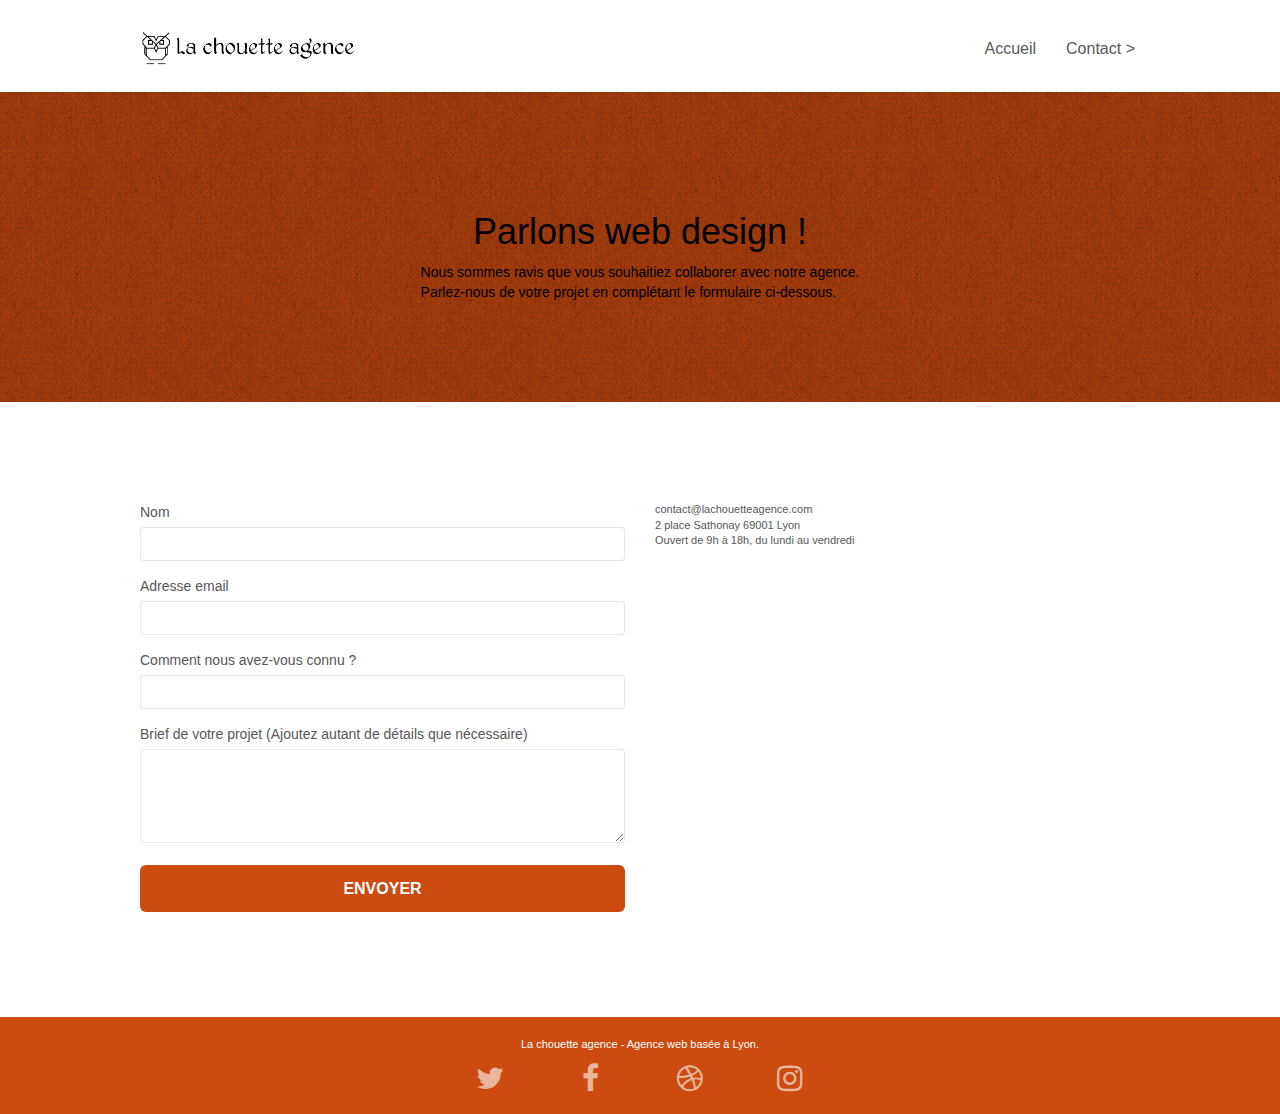
==== contact.html @ 74e4c2cc "first commit" ====
<!DOCTYPE html>
<html lang="fr">

<head>
	<meta charset="utf-8">
	<meta name="description" content="Agence web à paris, stratégie
	web,web design, illustrations, design de site web, site web, web, site internet">
	<meta name="viewport" content="width=device-width, initial-scale=1.0, viewport-fit=cover">
	<link rel="shortcut icon" type="image/png" href="favicon.jpg">

	<link rel="stylesheet" type="text/css" href="./css/bootstrap.min.css">
	<link rel="stylesheet" type="text/css" href="style.css">
	<link rel="stylesheet" type="text/css" href="./css/font-awesome.min.css">
	<link rel="stylesheet" type="text/css" href="./css/et-line.min.css">



	<title>contact</title>


	<!-- Analytics -->

	<!-- Analytics END -->

</head>

<body>
	<!-- Principal conteneur -->
	<div class="page-container">

		<!-- bloc-0 -->
		
			<div class="bloc bgc-white l-bloc " id="bloc-0">
				<div class="container bloc-sm">
					<nav class="navbar row">
						<div class="navbar-header">
							<a class="navbar-brand" href="index.html"><img src="img/la-chouette-agence.webp"
									alt="atlanta web design logo" height="40" /></a>
							<button id="nav-toggle" type="button" class="ui-navbar-toggle navbar-toggle"
								data-toggle="collapse" data-target=".navbar-1">
								<span class="sr-only">Toggle navigation</span><span class="icon-bar"></span><span
									class="icon-bar"></span><span class="icon-bar"></span>
							</button>
						</div>
						<div class="collapse navbar-collapse navbar-1 special-dropdown-nav">
							<ul class="site-navigation nav navbar-nav">
								<li>
									<a href="index.html">Accueil</a>
								</li>

								<li>
									<a href="contact.html">Contact &gt;</a>
								</li>
							</ul>
						</div>
					</nav>
				</div>
			</div>
			<!-- bloc-0 END -->

			<!-- bloc-6 -->
			<div class="bloc bg-dots-bg bg-repeat bgc-atomic-tangerine d-bloc bloc-bg-texture texture-paper"
				id="bloc-6">
				<div class="container bloc-lg">
					<div class="row">
						<div class="col-sm-12">
							<h1 class="color-h1">
								Parlons web design !
							</h1>
							<div class="color-p">
								Nous sommes ravis que vous souhaitiez collaborer avec notre agence.<br>
								Parlez-nous de votre projet en complétant le formulaire ci-dessous.
							</div>
						</div>
					</div>
				</div>
			</div>
			<!-- bloc-6 END -->

			<!-- bloc-7 -->
			<div class="bloc bgc-white l-bloc" id="bloc-7">
				<div class="container bloc-lg">
					<div class="row">
						<div class="col-sm-6">
							<form id="form_1" action="contact.html">
								<div class="form-group">
									<label for="name">
										Nom
									</label>
									<input id="name" class="form-control" required />
								</div>
								<div class="form-group">
									<label for="email">
										Adresse email
									</label>
									<input id="email" class="form-control" type="email" required />
								</div>
								<div class="form-group">
									<label for="input_504">
										Comment nous avez-vous connu ?
									</label>
									<input class="form-control" type="email" required id="input_504" />
								</div>
								<div class="form-group">
									<label for="message">
										Brief de votre projet (Ajoutez autant de détails que nécessaire)<br>
									</label><textarea id="message" class="form-control" rows="4" cols="50"
										required></textarea>
								</div>
								<button class="bloc-button btn btn-lg btn-block cta-hero btn-atomic-tangerine"
									type="submit">
									Envoyer
								</button>
							</form>
						</div>
						<div class="col-sm-6">
							<p>
								contact@lachouetteagence.com<br>2 place Sathonay 69001 Lyon<br>Ouvert de 9h à 18h, du
								lundi au vendredi<br>
							</p>
						</div>
					</div>
				</div>
			</div>
			<!-- bloc-7 END -->

			<!-- ScrollToTop Button -->
			<a class="bloc-button btn btn-d scrollToTop" onclick="scrollToTarget('1')"><span
					class="fa fa-chevron-up"></span></a>
			<!-- ScrollToTop Button END-->
		

		<!-- Footer - bloc-8 -->
		
			<div class="bloc bgc-atomic-tangerine d-bloc" id="bloc-8">
				<div class="container bloc-sm">
					<div class="row">
						<div class="col-sm-12">
							<p class="text-center white">
								La chouette agence - Agence web basée à Lyon.<br>
							</p>
							<div class="row row-no-gutters social">
								<div class="col-sm-3">
									<div class="text-center">
										<a class="social" href="#" aria-label="twitter"><span
												class="fa fa-twitter icon-md"></span></a>
									</div>
								</div>
								<div class="col-sm-3">
									<div class="text-center">
										<a class="social" href="#" aria-label="facebook"><span
												class="fa fa-facebook icon-md"></span></a>
									</div>
								</div>
								<div class="col-sm-3">
									<div class="text-center">
										<a class="social" href="#" aria-label="dribble"><span
												class="fa fa-dribbble icon-md"></span></a>
									</div>
								</div>
								<div class="col-sm-3">
									<div class="text-center">
										<a class="social" href="#" aria-label="instagram"><span
												class="fa fa-instagram icon-md"></span></a>
									</div>
								</div>
							</div>
						</div>
					</div>
				</div>
			</div>
		
		<!-- Footer - bloc-8 END -->

	</div>
	<!-- Principal conteneur END -->

	<script src="./js/jquery-2.1.0.min.js"></script>
	<script src="./js/bootstrap.min.js"></script>
	<script src="./js/blocs.min.js"></script>
	<script src="./js/jqBootstrapValidation.js"></script>
	<script src="./js/formHandler.js"></script>
</body>

</html>
---- style.css ----
body {
  margin: 0;
  padding: 0;
  background: #fff;
  overflow-x: hidden;
  -webkit-font-smoothing: antialiased;
  -moz-osx-font-smoothing: grayscale;
}

a,
button {
  transition: all 0.3s ease-in-out;
}

a:hover {
  text-decoration: none;
  cursor: pointer;
}

#page-loading-blocs-notifaction {
  position: fixed;
  top: 0;
  bottom: 0;
  width: 100%;
  z-index: 100000;
  background: #ffffff url("img/pageload-spinner.gif") no-repeat center center;
}

.bloc {
  width: 100%;
  clear: both;
  background: 50% 50% no-repeat;
  padding: 0 50px;
  -webkit-background-size: cover;
  -moz-background-size: cover;
  -o-background-size: cover;
  background-size: cover;
  position: relative;
}

.bloc .container {
  padding-left: 0;
  padding-right: 0;
}

.bloc-lg {
  padding: 100px 50px;
}

.bloc-md {
  padding: 50px;
}

.bloc-sm {
  padding: 20px 50px;
}

.bg-center,
.bg-l-edge,
.bg-r-edge,
.bg-t-edge,
.bg-b-edge,
.bg-tl-edge,
.bg-bl-edge,
.bg-tr-edge,
.bg-br-edge,
.bg-repeat {
  -webkit-background-size: auto !important;
  -moz-background-size: auto !important;
  -o-background-size: auto !important;
  background-size: auto !important;
}

.bg-repeat {
  background: repeat;
}

.bg-t-edge {
  background: top no-repeat;
}

.bloc-bg-texture::before {
  content: "";
  background-size: 2px 2px;
  position: absolute;
  top: 0;
  bottom: 0;
  left: 0;
  right: 0;
}

.texture-paper::before {
  background: url("img/texture-paper.webp");
  background-size: 280px 280px;
}

.b-parallax {
  background-attachment: fixed;
}

.d-bloc {
  color: rgba(255, 255, 255, 0.7);
}

.d-bloc button:hover {
  color: rgba(255, 255, 255, 0.9);
}

.d-bloc .icon-round,
.d-bloc .icon-square,
.d-bloc .icon-rounded,
.d-bloc .icon-semi-rounded-a,
.d-bloc .icon-semi-rounded-b {
  border-color: rgba(255, 255, 255, 0.9);
}

.d-bloc .divider-h span {
  border-color: rgba(255, 255, 255, 0.2);
}

.d-bloc .a-btn,
.d-bloc .navbar a,
.d-bloc .navbar-brand,
.d-bloc a .icon-sm,
.d-bloc a .icon-md,
.d-bloc a .icon-lg,
.d-bloc a .icon-xl,
.d-bloc h1 a,
.d-bloc h2 a,
.d-bloc h3 a,
.d-bloc h4 a,
.d-bloc h5 a,
.d-bloc h6 a,
.d-bloc p a {
  color: rgba(255, 255, 255, 0.6);
}

.d-bloc .a-btn:hover,
.d-bloc .navbar a:hover,
.d-bloc .navbar-brand:hover,
.d-bloc a:hover .icon-sm,
.d-bloc a:hover .icon-md,
.d-bloc a:hover .icon-lg,
.d-bloc a:hover .icon-xl,
.d-bloc h1 a:hover,
.d-bloc h2 a:hover,
.d-bloc h3 a:hover,
.d-bloc h4 a:hover,
.d-bloc h5 a:hover,
.d-bloc h6 a:hover,
.d-bloc p a:hover {
  color: rgba(255, 255, 255, 1);
}

.d-bloc .navbar-toggle .icon-bar {
  background: rgba(255, 255, 255, 1);
}

.d-bloc .btn-wire,
.d-bloc .btn-wire:hover {
  color: rgba(255, 255, 255, 1);
  border-color: rgba(255, 255, 255, 1);
}

.d-bloc .panel {
  color: rgba(0, 0, 0, 0.5);
}

.d-bloc .panel button:hover {
  color: rgba(0, 0, 0, 0.7);
}

.d-bloc .panel icon {
  border-color: rgba(0, 0, 0, 0.7);
}

.d-bloc .panel .divider-h span {
  border-color: rgba(0, 0, 0, 0.1);
}

.d-bloc .panel .a-btn {
  color: rgba(0, 0, 0, 0.6);
}

.d-bloc .panel .a-btn:hover {
  color: rgba(0, 0, 0, 1);
}

.d-bloc .panel .btn-wire,
.d-bloc .panel .btn-wire:hover {
  color: rgba(0, 0, 0, 0.7);
  border-color: rgba(0, 0, 0, 0.3);
}

.d-bloc .panel,
.l-bloc {
  color: rgba(0, 0, 0, 0.5);
}

.d-bloc .panel button:hover,
.l-bloc button:hover {
  color: rgba(0, 0, 0, 0.7);
}

.l-bloc .icon-round,
.l-bloc .icon-square,
.l-bloc .icon-rounded,
.l-bloc .icon-semi-rounded-a,
.l-bloc .icon-semi-rounded-b {
  border-color: rgba(0, 0, 0, 0.7);
}

.d-bloc .panel .divider-h span,
.l-bloc .divider-h span {
  border-color: rgba(0, 0, 0, 0.1);
}

.d-bloc .panel .a-btn,
.l-bloc .a-btn,
.l-bloc .navbar a,
.l-bloc .navbar-brand,
.l-bloc a .icon-sm,
.l-bloc a .icon-md,
.l-bloc a .icon-lg,
.l-bloc a .icon-xl,
.l-bloc h1 a,
.l-bloc h2 a,
.l-bloc h3 a,
.l-bloc h4 a,
.l-bloc h5 a,
.l-bloc h6 a,
.l-bloc p a {
  color: rgba(0, 0, 0, 0.6);
}

.d-bloc .panel .a-btn:hover,
.l-bloc .a-btn:hover,
.l-bloc .navbar a:hover,
.l-bloc .navbar-brand:hover,
.l-bloc a:hover .icon-sm,
.l-bloc a:hover .icon-md,
.l-bloc a:hover .icon-lg,
.l-bloc a:hover .icon-xl,
.l-bloc h1 a:hover,
.l-bloc h2 a:hover,
.l-bloc h3 a:hover,
.l-bloc h4 a:hover,
.l-bloc h5 a:hover,
.l-bloc h6 a:hover,
.l-bloc p a:hover {
  color: rgba(0, 0, 0, 1);
}

.l-bloc .navbar-toggle .icon-bar {
  color: rgba(0, 0, 0, 0.6);
}

.d-bloc .panel .btn-wire,
.d-bloc .panel .btn-wire:hover,
.l-bloc .btn-wire,
.l-bloc .btn-wire:hover {
  color: rgba(0, 0, 0, 0.7);
  border-color: rgba(0, 0, 0, 0.3);
}

.voffset {
  margin-top: 30px;
}

.voffset-lg {
  margin-top: 80px;
}

.row-no-gutters {
  margin-right: 0;
  margin-left: 0;
}

.row.row-no-gutters > [class^="col-"],
.row.row-no-gutters > [class*=" col-"] {
  padding-right: 0;
  padding-left: 0;
}

#bloc-1-hero h1 {
  font-size: 32px;
}

.navbar {
  margin-bottom: 0;
  z-index: 1;
}

.navbar-brand {
  height: auto;
  padding: 3px 15px;
  font-size: 25px;
  font-weight: normal;
  font-weight: 600;
  line-height: 44px;
}

.navbar-brand img {
  max-height: 200px;
  margin: 0 5px 0 0;
  display: inline;
}

.navbar-brand img[src$="svg"] {
  min-width: 100px;
}

.nav-center .navbar-brand img {
  margin: 0;
}

.navbar .nav {
  padding-top: 2px;
  margin-right: -16px;
  float: right;
  z-index: 1;
}

.nav > li {
  float: left;
  margin-top: 4px;
  font-size: 16px;
}

.navbar-nav .open .dropdown-menu > li > a {
  text-align: inherit;
}

.nav > li a:hover,
.nav > li a:focus {
  background: transparent;
}

.navbar-toggle {
  margin: 10px 10px 0 0;
  border: 0px;
}

.navbar-toggle:hover {
  background: transparent !important;
}

.navbar-toggle .icon-bar {
  background-color: rgba(0, 0, 0, 0.5);
  width: 26px;
}

.nav-invert .navbar .nav {
  float: left;
}

.nav-invert .navbar-header,
.nav-invert .navbar-brand {
  float: right;
  position: relative;
  z-index: 2;
}

@media (min-width: 768px) {
  .site-navigation {
    position: absolute;
    top: 50%;
    right: 20px;
    transform: translate(0, -50%);
    -webkit-transform: translateY(-50%);
  }
  .nav > li .dropdown-menu a,
  .nav > li .dropdown-menu a:hover {
    color: #484848;
  }
  .nav-invert .site-navigation {
    left: 0;
    right: 0;
  }
  .nav-center {
    text-align: center;
  }
  .nav-center .navbar-header {
    width: 100%;
  }
  .nav-center .navbar-header,
  .nav-center .navbar-brand,
  .nav-center .nav > li {
    float: none;
    display: inline-block;
  }
  .nav-center .site-navigation {
    position: relative;
    width: 100%;
    right: 0;
    margin-right: 0px;
    margin-top: 20px;
  }
  .nav-center.mini-nav .navbar-toggle {
    float: none;
    margin: 10px auto 0;
  }
}

.nav > li > .dropdown a {
  background: none !important;
  display: block;
  padding: 14px 15px;
}

nav .caret {
  margin: 0 5px;
}

.dropdown-menu .dropdown-menu {
  top: -8px;
  left: 100%;
}

.dropdown-menu .dropmenu-flow-right {
  top: 100%;
  left: 0;
  margin-left: -1px;
  border-top-left-radius: 0;
  border-top-right-radius: 0;
}

.dropdown-menu .dropdown span {
  border: 4px solid black;
  border-top-color: transparent;
  border-right-color: transparent;
  border-bottom-color: transparent;
  margin: 6px -5px 0 0 !important;
  float: right;
}

.mg-md {
  margin-top: 10px;
  margin-bottom: 20px;
}

.mg-lg {
  margin-top: 10px;
  margin-bottom: 40px;
}

.btn {
  margin: 0 5px 5px 0;
}

.btn.pull-right {
  margin: 0 0 5px 5px;
}

.btn-d,
.btn-d:hover,
.btn-d:focus {
  color: #fff;
  background: rgba(0, 0, 0, 0.3);
}

.btn-rd {
  border-radius: 40px;
}

.btn-clean {
  border: 1px solid rgba(0, 0, 0, 0.08);
  border-bottom-color: rgba(0, 0, 0, 0.1);
  text-shadow: 0 1px 0 rgba(0, 0, 1, 0.1);
  box-shadow: 0 1px 3px rgba(0, 0, 1, 0.25),
    inset 0 1px 0 0 rgba(255, 255, 255, 0.15);
}

.icon-md {
  font-size: 30px !important;
}

.icon-lg {
  font-size: 60px !important;
}

.sm-shadow {
  text-shadow: 0 1px 2px rgba(0, 0, 0, 0.3);
}

.panel-sq,
.panel-sq .panel-heading,
.panel-sq .panel-footer {
  border-radius: 0;
}

.panel-rd {
  border-radius: 30px;
}

.panel-rd .panel-heading {
  border-radius: 29px 29px 0 0;
}

.panel-rd .panel-footer {
  border-radius: 0 0 29px 29px;
}

.form-control {
  border-color: rgba(0, 0, 0, 0.1);
  box-shadow: none;
}

.scrollToTop {
  width: 40px;
  height: 40px;
  position: fixed;
  bottom: 20px;
  right: 20px;
  opacity: 0;
  z-index: 500;
  transition: all 0.3s ease-in-out;
}

.scrollToTop span {
  margin-top: 6px;
}

.showScrollTop {
  font-size: 14px;
  opacity: 1;
}

a[data-lightbox] {
  position: relative;
  display: block;
  text-align: center;
}

a[data-lightbox]:hover::before {
  content: "+";
  font-family: "HelveticaNeue-Light", "Helvetica Neue Light", "Helvetica Neue",
    Helvetica, Arial;
  font-size: 32px;
  width: 50px;
  height: 50px;
  margin-left: -25px;
  border-radius: 50%;
  background: rgba(0, 0, 0, 0.6);
  color: #fff;
  font-weight: 100;
  z-index: 1;
  position: absolute;
  top: 50%;
  transform: translateY(-50%);
  -webkit-transform: translateY(-50%);
}

a[data-lightbox]:hover img {
  opacity: 0.6;
  -webkit-animation-fill-mode: none;
  animation-fill-mode: none;
}

#lightbox-modal {
  display: flex;
  align-items: center;
}

#lightbox-modal .modal-dialog {
  width: 90%;
  max-width: 900px;
  margin: 0 auto 0;
}

#lightbox-modal .modal-dialog img {
  max-height: 90vh;
  margin: 0 auto;
}

.lightbox-caption {
  padding: 20px;
  color: #fff;
  background: rgba(0, 0, 0, 0.5);
  position: absolute;
  left: 15px;
  right: 15px;
  bottom: 5px;
}

.close-lightbox {
  color: #fff;
  font-size: 30px;
  position: absolute;
  top: 20px;
  right: 20px;
  z-index: 20;
  background: rgba(0, 0, 0, 0.5);
  border: none;
  line-height: 30px;
  padding: 0 9px 5px;
  opacity: 0.3;
}

.close-lightbox:hover,
.next-lightbox:hover,
.prev-lightbox:hover {
  opacity: 1;
  color: #fff;
}

.next-lightbox,
.prev-lightbox {
  font-size: 20px;
  color: rgba(255, 255, 255, 0.9);
  background: rgba(0, 0, 0, 0.5);
  transition: all 0.2s ease-in-out;
  position: absolute;
  top: 45%;
  z-index: 1;
  opacity: 0.4;
}

.next-lightbox {
  padding: 6px 8px 1px 13px;
  right: 25px;
}

.prev-lightbox {
  padding: 6px 13px 1px 10px;
  left: 25px;
}

.snapshot-lb .modal-body {
  padding-bottom: 45px;
}

.snapshot-lb .lightbox-caption {
  padding: 0;
  color: rgba(0, 0, 0, 0.5);
  background: none;
}

h1,
h2,
h3,
h4,
h5,
h6,
p,
label,
.btn,
a {
  font-family: "helvetica";
  font-weight: 400;
  color: #575757 !important;
}

.container {
  max-width: 1000px;
}

.hero-bloc-text {
  font-size: 38px;
}

.hero-bloc-text-sub {
  font-size: 36px;
}

.statement-bloc-text {
  line-height: 26px;
  font-style: italic;
  font-size: 20px;
  text-align: center;
  font-weight: lighter;
  max-width: 520px;
  margin: auto auto auto auto;
}

p {
  font-size: 11px;
}

.tight-width-whitespace {
  max-width: 600px;
  margin: auto auto auto auto;
}

.h1 {
  font-size: 20px;
  font-family: "Open Sans";
}

.cta-hero {
  margin-top: 22px;
  color: #ffffff !important;
  text-transform: uppercase;
  padding: 12px 28px 12px 28px;
  font-size: 16px;
  font-weight: 700;
}

.social {
  max-width: 400px;
  margin: auto auto auto auto;
}

h2 {
  font-size: 22px;
  line-height: 1.4em;
}

h3 {
  font-size: 15px;
  text-transform: uppercase;
  font-weight: 700;
  color: #333333 !important;
}

.med-width-whitespace {
  max-width: 800px;
  margin: auto auto auto auto;
  box-shadow: 0px 0px 0px #000000;
}

h1 {
  color: #000 !important;
}

h4 {
  color: #333333 !important;
}

.icons {
  margin-bottom: 14px;
  margin-top: 24px;
}

.white {
  color: #ffffff !important;
}

.portfolio-thumb {
  margin-bottom: 24px;
}

.portfolio-row {
  margin-bottom: 44px;
  margin-top: 50px;
}

.avatar {
  box-shadow: 0px 4px 9px rgba(0, 0, 0, 0.3);
}

.black-background {
  background-color: rgba(165, 147, 99, 0.7);
  padding: 40px 40px 40px 40px;
}

.bold-link {
  font-weight: 900;
  text-decoration: underline !important;
}

.bgc-white {
  background-color: #ffffff;
}

.bgc-dark-slate-blue {
  background-color: #364577;
}

.bgc-atomic-tangerine {
  background-color: #cb4b10;
}

.tc-white {
  /*color: #f3976c !important;*/
  color: #fff !important;
}

.btn-atomic-tangerine {
  background: #cb4b10 !important;
  color: #ffffff !important;
}
.btn-atomic-tangerine:hover {
  background: #c27956 !important;
  color: #ffffff !important;
}
.ltc-white {
  color: #ffffff !important;
}

.ltc-white:hover {
  color: #cccccc !important;
}

.ltc-atomic-tangerine {
  color: #f3976c !important;
}

.ltc-atomic-tangerine:hover {
  color: #c27956 !important;
}

.icon-dark-slate-blue {
  color: #364577 !important;
  border-color: #364577 !important;
}

.bg-dots-bg {
  background-image: url("img/dots-bg.webp");
}

.bg-lines-h2-bg {
  background-image: url("img/lines-h2-bg.webp");
}

.bg-banniere {
  background-image: url("img/la-chouette-agence-banniere.webp");
}

.bg-presentation {
  background-image: url("img/image-de-presentation.webp");
}

@media (max-width: 1024px) {
  .bloc {
    padding-left: 20px;
    padding-right: 20px;
  }
  .bloc.full-width-bloc,
  .bloc-tile-2.full-width-bloc .container,
  .bloc-tile-3.full-width-bloc .container,
  .bloc-tile-4.full-width-bloc .container {
    padding-left: 0;
    padding-right: 0;
  }
}

@media (max-width: 992px) and (min-width: 768px) {
  .navbar .nav {
    max-width: 80%;
  }
  .nav-center.navbar .nav {
    max-width: 100%;
  }
}

@media only screen and (min-width: 768px) and (max-width: 1024px) and (orientation: landscape) {
  .b-parallax {
    background-attachment: scroll;
  }
}

@media only screen and (min-width: 1024px) and (max-width: 1366px) and (-webkit-min-device-pixel-ratio: 1.5) {
  .b-parallax {
    background-attachment: scroll;
  }
}

@media (max-width: 991px) {
  .container {
    width: 100%;
  }
  .b-parallax {
    background-attachment: scroll;
  }
  .page-container,
  #hero-bloc {
    overflow-x: hidden;
    position: relative;
  }

  .bloc-group,
  .bloc-group .bloc {
    display: block;
    width: 100%;
  }
  .bloc-fill-screen .fill-bloc-top-edge,
  .bloc-fill-screen .fill-bloc-bottom-edge {
    padding: 0 20px;
  }
}

@media (max-width: 767px) {
  .page-container {
    overflow-x: hidden;
    position: relative;
  }
  h1,
  h2,
  h3,
  h4,
  h5,
  h6,
  p,
  #disqus_thread {
    padding-left: 10px !important;
    padding-right: 10px !important;
  }
  .b-parallax {
    background-attachment: scroll;
  }
  .navbar .nav {
    padding-top: 0;
    border-top: 1px solid rgba(0, 0, 0, 0.2);
    float: none !important;
  }
  .navbar.row {
    margin-left: 0;
    margin-right: 0;
  }
  .site-navigation {
    position: inherit;
    transform: none;
    -webkit-transform: none;
    -ms-transform: none;
  }
  .nav > li {
    margin-top: 0;
    border-bottom: 1px solid rgba(0, 0, 0, 0.1);
    background: rgba(0, 0, 0, 0.05);
    text-align: left;
    padding-left: 15px;
    width: 100%;
  }
  .nav > li:hover {
    background: rgba(0, 0, 0, 0.08);
  }
  .dropdown .dropdown a .caret {
    float: none;
    margin: 5px 0 0 10px !important;
    border: 4px solid black;
    border-bottom-color: transparent;
    border-right-color: transparent;
    border-left-color: transparent;
  }
  #hero-bloc .navbar .nav {
    background: rgba(0, 0, 0, 0.8);
  }
  #hero-bloc .navbar .nav a {
    color: rgba(255, 255, 255, 0.6);
  }
  .hero {
    padding: 50px 0;
  }
  .hero-nav {
    left: -1px;
    right: -1px;
  }
  .navbar-collapse {
    padding: 0;
    overflow-x: hidden;
    -webkit-box-shadow: none;
    box-shadow: none;
  }
  .navbar-brand img {
    max-height: 40px;
    width: auto;
  }
  .nav-invert .navbar-header {
    float: none;
    width: 100%;
  }
  .nav-invert .navbar-toggle {
    float: left;
    margin-left: 10px;
  }
  .bloc {
    padding-left: 0;
    padding-right: 0;
  }
  .bloc-xxl,
  .bloc-xl,
  .bloc-lg {
    padding: 40px 0;
  }
  .bloc-sm,
  .bloc-md {
    padding-left: 0;
    padding-right: 0;
  }
  .bloc-tile-2 .container,
  .bloc-tile-3 .container,
  .bloc-tile-4 .container,
  .bloc-fill-screen .fill-bloc-top-edge,
  .bloc-fill-screen .fill-bloc-bottom-edge {
    padding-left: 0;
    padding-right: 0;
  }
  .a-block {
    padding: 0 10px;
  }
  .btn-dwn {
    display: none;
  }
  .voffset {
    margin-top: 5px;
  }
  .voffset-md {
    margin-top: 20px;
  }
  .voffset-lg {
    margin-top: 30px;
  }
  form {
    padding: 5px;
  }
  .close-lightbox {
    display: inline-block;
  }
  .blocsapp-device-iphone5 {
    background-size: 216px 425px;
    padding-top: 60px;
    width: 216px;
    height: 425px;
  }
  .blocsapp-device-iphone5 img {
    width: 180px;
    height: 320px;
  }
}

@media (max-width: 400px) {
  .bloc {
    padding-left: 0;
    padding-right: 0;
  }
}
@media (max-width: 767px) {
  .bloc-mob-center-text {
    text-align: center;
  }
}
/* ajustement */
.imagetext p {
  font-size: 23px;
  width: 97%;
  margin: auto;
  font-style: italic;
}
.source-text {
  margin: auto;
  font-size: 17px;
}
@media (max-width: 767px) {
  .img-responsive {
    width: 100%;
  }
}
.text-infos {
  font-size: 24px;
  width: 55%;
  margin: auto;

  color: #333333;
}
.color-h1 {
  display: flex;
  justify-content: center;
  align-items: center;
}
.color-p {
  display: flex;
  justify-content: center;
  align-items: center;
  font-size: 14px;
  color: #000000;
}
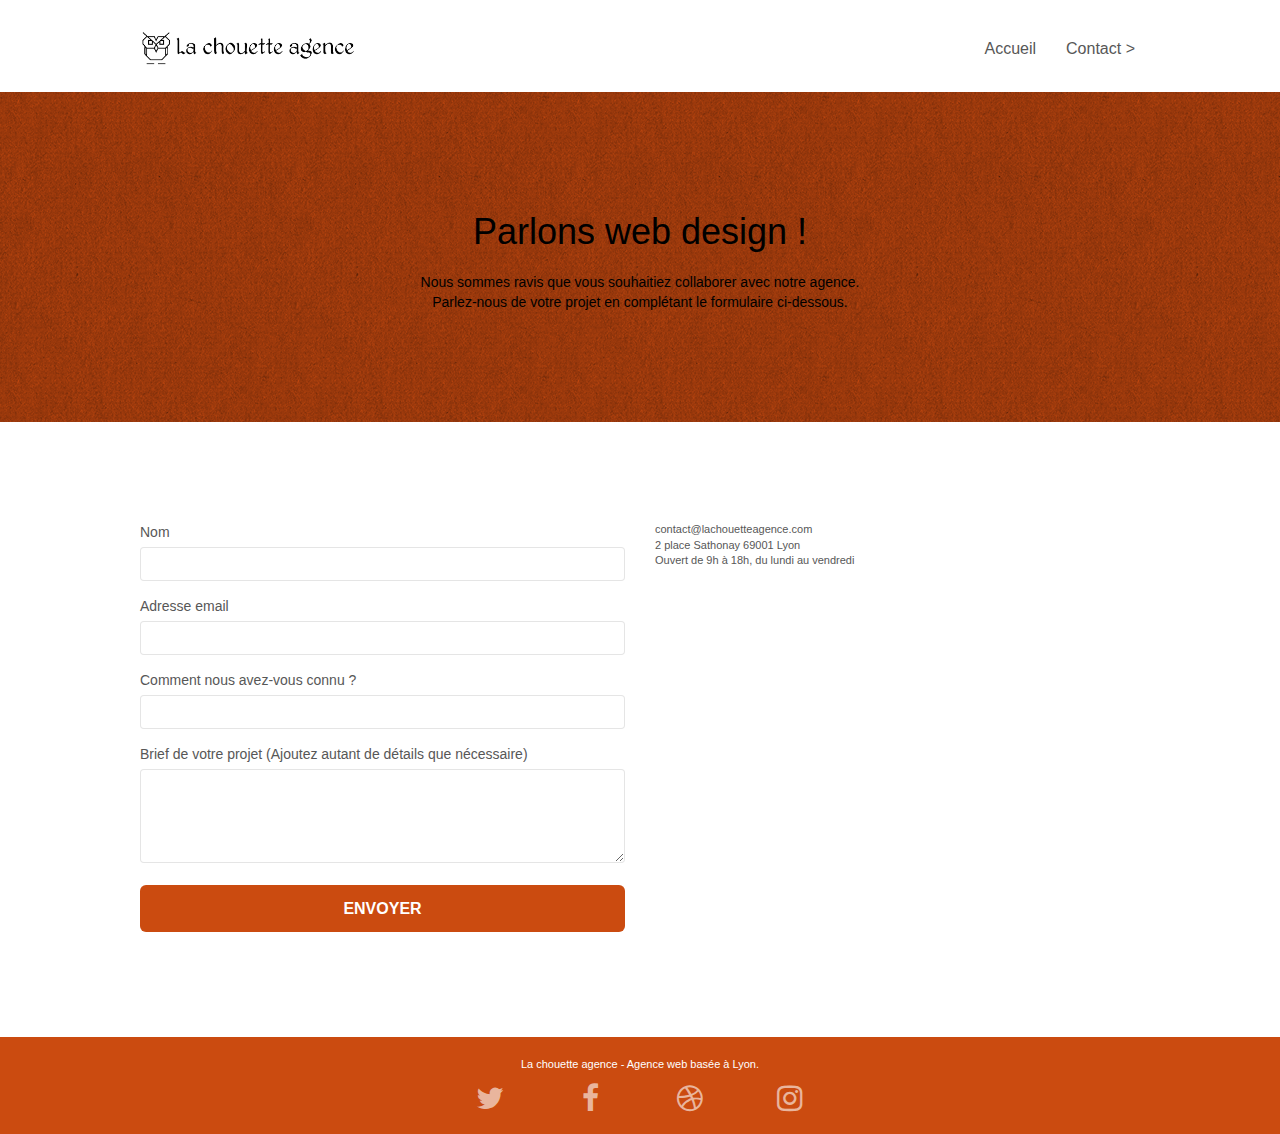
==== commit a34dfcdc: "fin" ====
--- a/contact.html
+++ b/contact.html
@@ -4,7 +4,7 @@
 <head>
 	<meta charset="utf-8">
 	<meta name="description" content="Agence web à paris, stratégie
-	web,web design, illustrations, design de site web, site web, web, site internet">
+	web,web design, illustrations, page contact">
 	<meta name="viewport" content="width=device-width, initial-scale=1.0, viewport-fit=cover">
 	<link rel="shortcut icon" type="image/png" href="favicon.jpg">
 
@@ -29,13 +29,14 @@
 	<div class="page-container">
 
 		<!-- bloc-0 -->
-		
+
+		<header>
 			<div class="bloc bgc-white l-bloc " id="bloc-0">
 				<div class="container bloc-sm">
 					<nav class="navbar row">
 						<div class="navbar-header">
 							<a class="navbar-brand" href="index.html"><img src="img/la-chouette-agence.webp"
-									alt="atlanta web design logo" height="40" /></a>
+									alt="atlanta web design logo" height="40"></a>
 							<button id="nav-toggle" type="button" class="ui-navbar-toggle navbar-toggle"
 								data-toggle="collapse" data-target=".navbar-1">
 								<span class="sr-only">Toggle navigation</span><span class="icon-bar"></span><span
@@ -47,7 +48,7 @@
 								<li>
 									<a href="index.html">Accueil</a>
 								</li>
-
+	
 								<li>
 									<a href="contact.html">Contact &gt;</a>
 								</li>
@@ -56,11 +57,12 @@
 					</nav>
 				</div>
 			</div>
-			<!-- bloc-0 END -->
+		</header>
+		<!-- bloc-0 END -->
 
-			<!-- bloc-6 -->
-			<div class="bloc bg-dots-bg bg-repeat bgc-atomic-tangerine d-bloc bloc-bg-texture texture-paper"
-				id="bloc-6">
+		<!-- bloc-6 -->
+	    <main>
+			<div class="bloc bg-dots-bg bg-repeat bgc-atomic-tangerine d-bloc bloc-bg-texture texture-paper" id="bloc-6">
 				<div class="container bloc-lg">
 					<div class="row">
 						<div class="col-sm-12">
@@ -76,7 +78,7 @@
 				</div>
 			</div>
 			<!-- bloc-6 END -->
-
+	
 			<!-- bloc-7 -->
 			<div class="bloc bgc-white l-bloc" id="bloc-7">
 				<div class="container bloc-lg">
@@ -87,19 +89,19 @@
 									<label for="name">
 										Nom
 									</label>
-									<input id="name" class="form-control" required />
+									<input id="name" class="form-control" required>
 								</div>
 								<div class="form-group">
 									<label for="email">
 										Adresse email
 									</label>
-									<input id="email" class="form-control" type="email" required />
+									<input id="email" class="form-control" type="email" required>
 								</div>
 								<div class="form-group">
 									<label for="input_504">
 										Comment nous avez-vous connu ?
 									</label>
-									<input class="form-control" type="email" required id="input_504" />
+									<input class="form-control" type="email" required id="input_504">
 								</div>
 								<div class="form-group">
 									<label for="message">
@@ -123,15 +125,17 @@
 				</div>
 			</div>
 			<!-- bloc-7 END -->
+	
+			<!-- ScrollToTop Button -->
+			<a href="#" class="bloc-button btn btn-d scrollToTop" onclick="scrollToTarget('1')"><span
+					class="fa fa-chevron-up"></span></a>
+		</main>
+		<!-- ScrollToTop Button END-->
 
-			<!-- ScrollToTop Button -->
-			<a class="bloc-button btn btn-d scrollToTop" onclick="scrollToTarget('1')"><span
-					class="fa fa-chevron-up"></span></a>
-			<!-- ScrollToTop Button END-->
-		
 
 		<!-- Footer - bloc-8 -->
-		
+
+		<footer>
 			<div class="bloc bgc-atomic-tangerine d-bloc" id="bloc-8">
 				<div class="container bloc-sm">
 					<div class="row">
@@ -142,25 +146,25 @@
 							<div class="row row-no-gutters social">
 								<div class="col-sm-3">
 									<div class="text-center">
-										<a class="social" href="#" aria-label="twitter"><span
+										<a class="social" href="https://twitter.com" aria-label="twitter"><span
 												class="fa fa-twitter icon-md"></span></a>
 									</div>
 								</div>
 								<div class="col-sm-3">
 									<div class="text-center">
-										<a class="social" href="#" aria-label="facebook"><span
+										<a class="social" href="https://facebook.com" aria-label="facebook"><span
 												class="fa fa-facebook icon-md"></span></a>
 									</div>
 								</div>
 								<div class="col-sm-3">
 									<div class="text-center">
-										<a class="social" href="#" aria-label="dribble"><span
+										<a class="social" href="https://dribble.com" aria-label="dribble"><span
 												class="fa fa-dribbble icon-md"></span></a>
 									</div>
 								</div>
 								<div class="col-sm-3">
 									<div class="text-center">
-										<a class="social" href="#" aria-label="instagram"><span
+										<a class="social" href="https://instagram.com" aria-label="instagram"><span
 												class="fa fa-instagram icon-md"></span></a>
 									</div>
 								</div>
@@ -169,17 +173,18 @@
 					</div>
 				</div>
 			</div>
-		
+		</footer>
+
 		<!-- Footer - bloc-8 END -->
 
 	</div>
 	<!-- Principal conteneur END -->
-
-	<script src="./js/jquery-2.1.0.min.js"></script>
+    <script src="./js/jquery-2.1.0.min.js"></script>
 	<script src="./js/bootstrap.min.js"></script>
 	<script src="./js/blocs.min.js"></script>
-	<script src="./js/jqBootstrapValidation.js"></script>
-	<script src="./js/formHandler.js"></script>
+	<script src="./js/jquery.touchSwipe.min.js" defer></script>
+	<script src="./js/gmaps.min.js"></script>
+	
 </body>
 
 </html>--- a/style.css
+++ b/style.css
@@ -1045,18 +1045,28 @@
   .img-responsive {
     width: 100%;
   }
+  .titre-second{
+    width: 80%;
+  }
+  .text-center{
+    font-size: 17px;
+  }
+  .text-infos{
+    width: 90%;
+    margin: auto;
+  }
 }
 .text-infos {
   font-size: 24px;
   width: 55%;
   margin: auto;
-
   color: #333333;
 }
 .color-h1 {
   display: flex;
   justify-content: center;
   align-items: center;
+  text-align: center;
 }
 .color-p {
   display: flex;
@@ -1064,4 +1074,14 @@
   align-items: center;
   font-size: 14px;
   color: #000000;
-}
+  text-align: center;
+  padding: 10px;
+}
+.center-liens{
+  display: flex;
+  margin: auto;
+  width: 200px;
+}
+.center-liens h4 {
+  margin-left: 30px;
+}